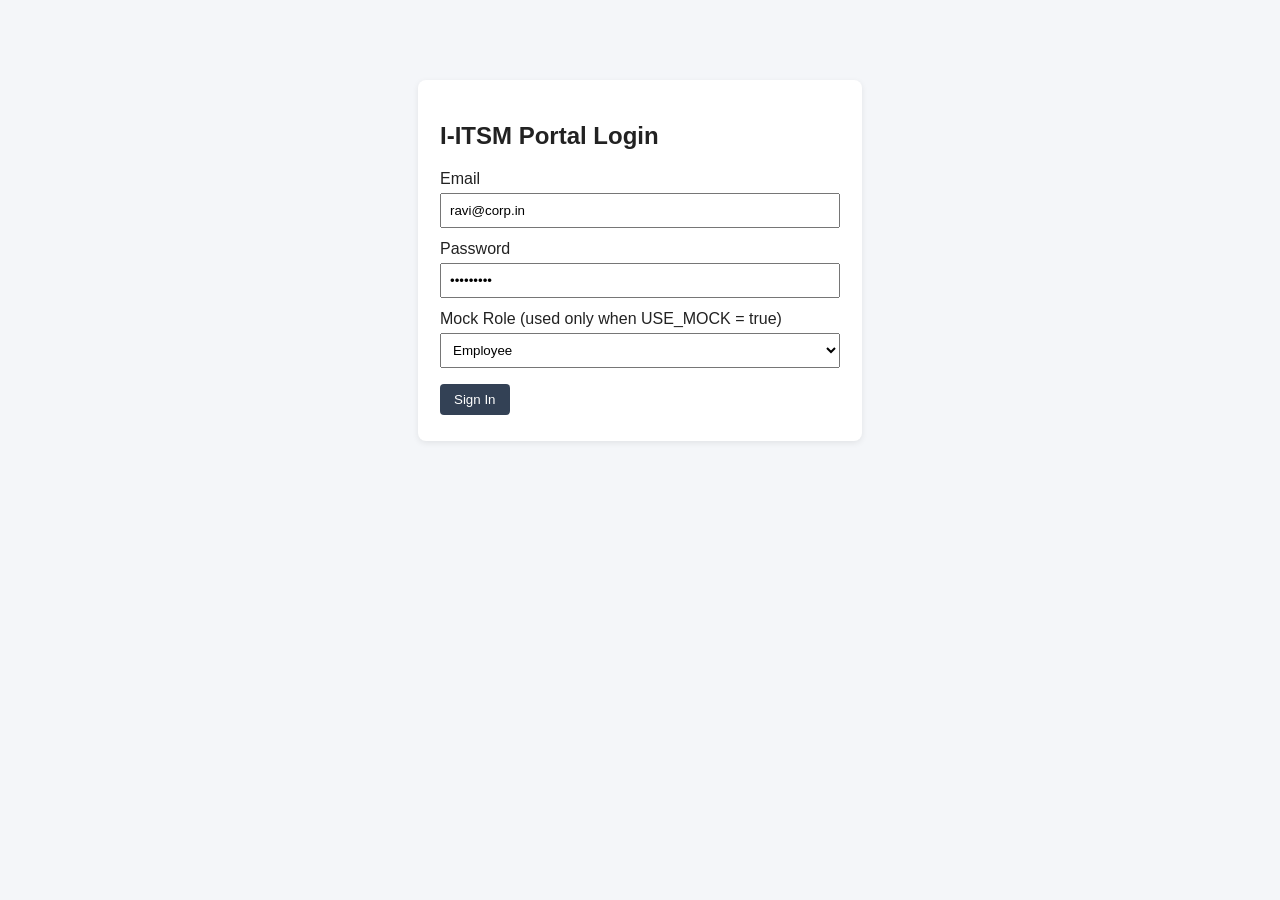
==== frontend/index.html @ 808ffe9a "Add complete frontend portals with mock data" ====
<!DOCTYPE html>
<html>
<head>
  <title>I-ITSM Login</title>
  <link rel="stylesheet" href="css/style.css">
</head>
<body>
  <div class="container" style="max-width: 400px; margin-top: 80px;">
    <h2>I-ITSM Portal Login</h2>
    <label>Email</label>
    <input type="email" id="email" value="ravi@corp.in">
    <label>Password</label>
    <input type="password" id="password" value="Passw0rd!">
    <label>Mock Role (used only when USE_MOCK = true)</label>
    <select id="mockRole">
      <option value="EMPLOYEE">Employee</option>
      <option value="TECHNICIAN">Technician</option>
      <option value="ADMIN">Admin</option>
    </select>
    <button onclick="login()">Sign In</button>
  </div>
  <script src="js/api.js"></script>
  <script>
    async function login() {
      try {
        const email = document.getElementById("email").value;
        const password = document.getElementById("password").value;
        const data = await apiPost("/auth/login", { email, password }, "mock/login.json");
        sessionStorage.setItem("token", data.token);
        const role = USE_MOCK ? document.getElementById("mockRole").value : data.user.role;
        sessionStorage.setItem("role", role);
        if (role === "EMPLOYEE") location.href = "employee/home.html";
        else if (role === "TECHNICIAN") location.href = "technician/queue.html";
        else location.href = "admin/dashboard.html";
      } catch (e) {
        alert(`${e.error || "Login Failed"}: ${e.message || ""}`);
      }
    }
  </script>
</body>
</html>
---- frontend/css/style.css ----
body { font-family: Arial, sans-serif; margin: 0; background: #f4f6f9; color: #222; }
nav { padding: 14px 24px; color: white; display: flex; justify-content: space-between; align-items: center; }
nav a { color: white; text-decoration: none; margin-left: 16px; font-weight: bold; }
.theme-employee nav { background: #1d4ed8; }
.theme-technician nav { background: #15803d; }
.theme-admin nav { background: #6d28d9; }
.container { max-width: 1000px; margin: 24px auto; background: white; padding: 22px; border-radius: 8px; box-shadow: 0 2px 6px rgba(0,0,0,0.08); }
.card { border: 1px solid #ddd; padding: 14px; margin-bottom: 12px; border-radius: 6px; }
.badge { padding: 3px 8px; border-radius: 4px; color: white; font-size: 12px; font-weight: bold; }
.P1 { background: #dc2626; }
.P2 { background: #ea580c; }
.P3 { background: #2563eb; }
.P4 { background: #6b7280; }
.why-box { background: #fef3c7; border-left: 4px solid #f59e0b; padding: 10px; margin: 10px 0; font-size: 14px; }
.sla-box { background: #e0f2fe; padding: 6px 10px; border-radius: 4px; display: inline-block; font-weight: bold; font-size: 13px; }
button { padding: 8px 14px; margin: 4px 4px 4px 0; border: none; border-radius: 4px; cursor: pointer; background: #334155; color: white; }
button:hover { opacity: 0.9; }
input, select, textarea { width: 100%; padding: 8px; margin: 5px 0 12px 0; box-sizing: border-box; }
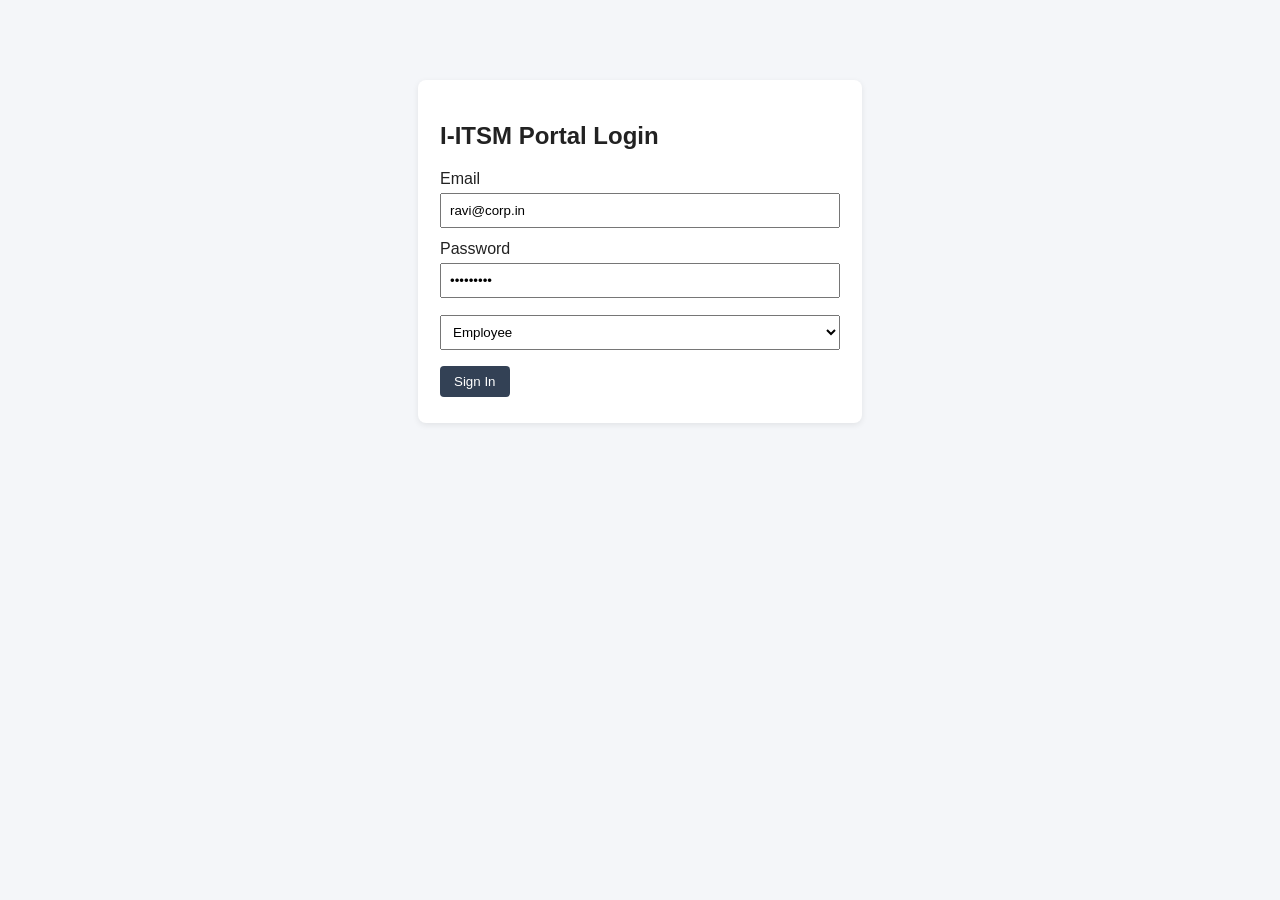
==== commit 1653b3ba: "Update index.html" ====
--- a/frontend/index.html
+++ b/frontend/index.html
@@ -11,7 +11,6 @@
     <input type="email" id="email" value="ravi@corp.in">
     <label>Password</label>
     <input type="password" id="password" value="Passw0rd!">
-    <label>Mock Role (used only when USE_MOCK = true)</label>
     <select id="mockRole">
       <option value="EMPLOYEE">Employee</option>
       <option value="TECHNICIAN">Technician</option>
